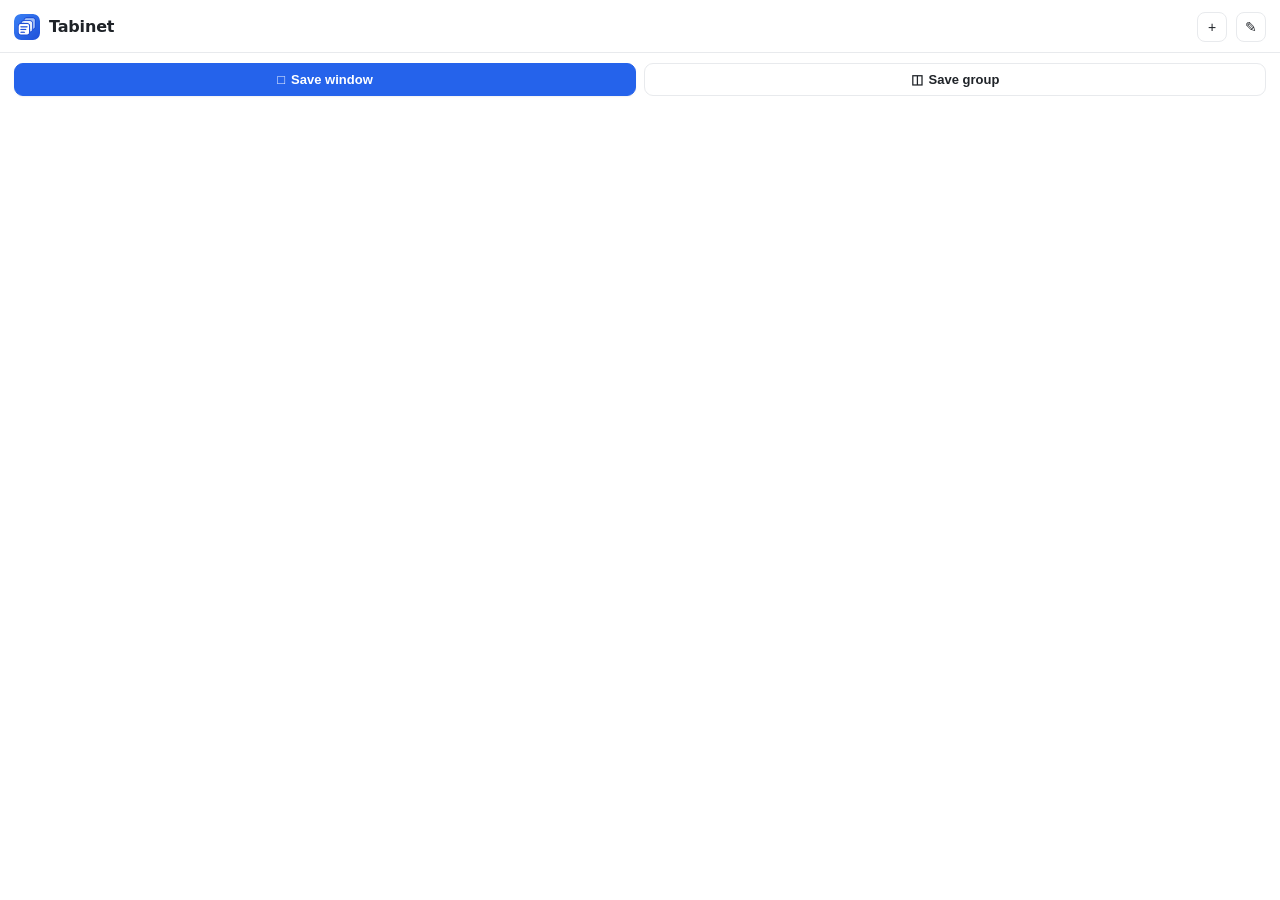
==== Tabinet/src/sidepanel/sidepanel.html @ 98b52e18 "Feat: Tabinet 사이드바" ====
<!DOCTYPE html>
<html lang="en">
  <head>
    <meta charset="UTF-8" />
    <meta name="viewport" content="width=device-width, initial-scale=1.0" />
    <title>Tabinet</title>
    <link rel="stylesheet" href="sidepanel.css" />
  </head>
  <body>
    <header class="header">
      <img class="brand-icon" src="../../icons/icon48.png" alt="" />
      <h1 class="logo">Tabinet</h1>
      <button id="new-group-btn" class="icon-ghost" type="button" title="New empty group">
        &#43;
      </button>
      <button id="editor-btn" class="icon-ghost" type="button" title="Open full editor">
        &#9998;
      </button>
    </header>

    <div class="actions">
      <button id="save-window-btn" class="btn btn--primary" type="button">
        <span class="ic">&#9633;</span> Save window
      </button>
      <button
        id="save-group-btn"
        class="btn"
        type="button"
        title="Save the tab group the active tab belongs to"
      >
        <span class="ic">&#9707;</span> Save group
      </button>
    </div>

    <p id="toast" class="toast" role="status" hidden></p>

    <main class="scroll">
      <ul id="group-list" class="group-list">
        <!-- rendered by sidepanel.js -->
      </ul>
      <div id="empty" class="empty" hidden>
        <div class="empty-icon">&#128194;</div>
        <p class="empty-title">No saved groups yet</p>
        <p class="empty-sub">
          Save the current window or tab group to get started.
        </p>
      </div>
    </main>

    <script type="module" src="sidepanel.js"></script>
  </body>
</html>
---- Tabinet/src/sidepanel/sidepanel.css ----
:root {
  --bg: #ffffff;
  --fg: #1f2328;
  --muted: #6b7280;
  --border: #e8eaed;
  --accent: #2563eb;
  --accent-strong: #1d4ed8;
  --accent-fg: #ffffff;
  --accent-soft: #eff4ff;
  --hover: #f4f6f8;
  --card: #ffffff;
  --shadow: 0 1px 2px rgba(16, 24, 40, 0.06);
  --shadow-md: 0 6px 20px rgba(16, 24, 40, 0.14);
  --danger: #ef4444;
}

@media (prefers-color-scheme: dark) {
  :root {
    --bg: #1b1e24;
    --fg: #e8eaed;
    --muted: #9aa1ac;
    --border: #2c313a;
    --accent: #3b82f6;
    --accent-strong: #2563eb;
    --accent-fg: #ffffff;
    --accent-soft: #22314f;
    --hover: #242932;
    --card: #21262e;
    --shadow: 0 1px 2px rgba(0, 0, 0, 0.35);
    --shadow-md: 0 8px 24px rgba(0, 0, 0, 0.55);
    --danger: #f87171;
  }
}

* {
  box-sizing: border-box;
}

html,
body {
  height: 100%;
}

body {
  margin: 0;
  display: flex;
  flex-direction: column;
  font-family: system-ui, -apple-system, "Segoe UI", sans-serif;
  font-size: 14px;
  line-height: 1.4;
  background: var(--bg);
  color: var(--fg);
}

/* ---------- header ---------- */
.header {
  display: flex;
  align-items: center;
  gap: 9px;
  padding: 12px 14px 10px;
  border-bottom: 1px solid var(--border);
}

.brand-icon {
  width: 26px;
  height: 26px;
  border-radius: 7px;
}

.logo {
  flex: 1;
  margin: 0;
  font-size: 16px;
  font-weight: 700;
  letter-spacing: -0.01em;
}

.icon-ghost {
  border: 1px solid var(--border);
  background: var(--card);
  color: var(--fg);
  border-radius: 8px;
  width: 30px;
  height: 30px;
  font-size: 14px;
  cursor: pointer;
}

.icon-ghost:hover {
  background: var(--hover);
}

/* ---------- quick actions ---------- */
.actions {
  display: flex;
  gap: 8px;
  padding: 10px 14px;
}

.btn {
  flex: 1;
  display: inline-flex;
  align-items: center;
  justify-content: center;
  gap: 6px;
  padding: 8px 10px;
  border: 1px solid var(--border);
  border-radius: 9px;
  background: var(--card);
  color: var(--fg);
  font-size: 13px;
  font-weight: 600;
  cursor: pointer;
  transition: background 0.12s, border-color 0.12s, transform 0.05s;
}

.btn:hover {
  background: var(--hover);
}

.btn:active {
  transform: translateY(1px);
}

.btn--primary {
  background: var(--accent);
  border-color: var(--accent);
  color: var(--accent-fg);
  box-shadow: var(--shadow);
}

.btn--primary:hover {
  background: var(--accent-strong);
  border-color: var(--accent-strong);
}

.btn:disabled {
  opacity: 0.55;
  cursor: default;
  transform: none;
}

.ic {
  font-size: 13px;
  line-height: 1;
}

/* ---------- toast ---------- */
.toast {
  position: fixed;
  left: 14px;
  right: 14px;
  bottom: 14px;
  z-index: 20;
  margin: 0;
  padding: 9px 14px;
  border-radius: 9px;
  font-size: 12.5px;
  font-weight: 500;
  text-align: center;
  background: var(--accent);
  color: var(--accent-fg);
  box-shadow: var(--shadow-md);
}

/* ---------- scroll area + list ---------- */
.scroll {
  flex: 1;
  min-height: 0;
  overflow-y: auto;
  padding: 4px 8px 16px;
}

.group-list {
  list-style: none;
  margin: 0;
  padding: 0;
}

.group {
  border: 1px solid var(--border);
  border-radius: 11px;
  margin: 6px 0;
  overflow: hidden;
  background: var(--card);
}

.group.open {
  box-shadow: var(--shadow);
}

/* group header */
.g-head {
  display: flex;
  align-items: center;
  gap: 9px;
  width: 100%;
  padding: 10px 10px;
  border: none;
  background: transparent;
  color: inherit;
  font: inherit;
  cursor: pointer;
  text-align: left;
}

.g-head:hover {
  background: var(--hover);
}

.caret {
  color: var(--muted);
  font-size: 11px;
  width: 12px;
  flex-shrink: 0;
  transition: transform 0.15s;
}

.group.open .caret {
  transform: rotate(90deg);
}

.g-dot {
  width: 11px;
  height: 11px;
  border-radius: 50%;
  flex-shrink: 0;
}

.g-name {
  flex: 1;
  min-width: 0;
  font-weight: 600;
  white-space: nowrap;
  overflow: hidden;
  text-overflow: ellipsis;
}

.g-count {
  color: var(--muted);
  font-size: 11.5px;
  padding: 1px 7px;
  background: color-mix(in srgb, var(--muted) 14%, transparent);
  border-radius: 999px;
}

.g-restore {
  border: 1px solid var(--border);
  background: var(--card);
  color: var(--fg);
  border-radius: 7px;
  padding: 3px 9px;
  font-size: 11.5px;
  font-weight: 600;
  cursor: pointer;
  flex-shrink: 0;
}

.g-restore:hover {
  background: var(--accent);
  border-color: var(--accent);
  color: var(--accent-fg);
}

.g-restore:disabled {
  opacity: 0.5;
  cursor: default;
}

/* tabs inside a group */
.g-body {
  padding: 4px 8px 8px;
  border-top: 1px solid var(--border);
}

.g-head.drop-into {
  background: var(--accent-soft);
  box-shadow: inset 0 0 0 2px color-mix(in srgb, var(--accent) 45%, transparent);
}

.tab-list {
  list-style: none;
  margin: 0;
  padding: 0;
}

.tab-row {
  display: flex;
  align-items: center;
  gap: 4px;
  padding: 3px 4px;
  border-radius: 8px;
}

.tab-row:hover {
  background: var(--hover);
}

.tab-row.dragging {
  opacity: 0.5;
}

.tab-row.drop-before {
  box-shadow: inset 0 2px 0 0 var(--accent);
}

.tab-row.drop-after {
  box-shadow: inset 0 -2px 0 0 var(--accent);
}

.tab-drag {
  cursor: grab;
  color: var(--muted);
  user-select: none;
  padding: 0 2px;
  opacity: 0;
  transition: opacity 0.12s;
}

.tab-row:hover .tab-drag {
  opacity: 1;
}

.tab-drag:active {
  cursor: grabbing;
}

.tab-main {
  flex: 1;
  min-width: 0;
  display: flex;
  align-items: center;
  gap: 8px;
  border: none;
  background: transparent;
  color: inherit;
  font: inherit;
  text-align: left;
  cursor: pointer;
  padding: 5px 2px;
  border-radius: 6px;
}

.tab-main:hover .tab-title {
  color: var(--accent);
}

.tab-fav {
  width: 7px;
  height: 7px;
  border-radius: 50%;
  background: var(--muted);
  flex-shrink: 0;
  margin: 0 2px;
}

.tab-meta {
  flex: 1;
  min-width: 0;
}

.tab-title {
  white-space: nowrap;
  overflow: hidden;
  text-overflow: ellipsis;
}

.tab-host {
  color: var(--muted);
  font-size: 11.5px;
  white-space: nowrap;
  overflow: hidden;
  text-overflow: ellipsis;
}

.tab-del {
  border: none;
  background: transparent;
  color: var(--muted);
  font-size: 15px;
  line-height: 1;
  cursor: pointer;
  padding: 3px 6px;
  border-radius: 6px;
  opacity: 0;
  transition: opacity 0.12s, color 0.12s, background 0.12s;
}

.tab-row:hover .tab-del {
  opacity: 1;
}

.tab-del:hover {
  color: var(--danger);
  background: color-mix(in srgb, var(--danger) 12%, transparent);
}

.add-tab-btn {
  display: block;
  width: 100%;
  margin-top: 4px;
  padding: 7px 8px;
  border: 1px dashed var(--border);
  border-radius: 8px;
  background: transparent;
  color: var(--muted);
  font: inherit;
  font-size: 12.5px;
  font-weight: 600;
  cursor: pointer;
  transition: color 0.12s, border-color 0.12s, background 0.12s;
}

.add-tab-btn:hover {
  color: var(--accent);
  border-color: var(--accent);
  background: var(--accent-soft);
}

.g-body-empty {
  padding: 8px 10px;
  color: var(--muted);
  font-size: 12.5px;
}

/* ---------- empty state ---------- */
.empty {
  padding: 40px 24px;
  text-align: center;
}

.empty-icon {
  font-size: 30px;
  opacity: 0.85;
}

.empty-title {
  margin: 8px 0 2px;
  font-weight: 600;
}

.empty-sub {
  margin: 0;
  color: var(--muted);
  font-size: 12.5px;
}
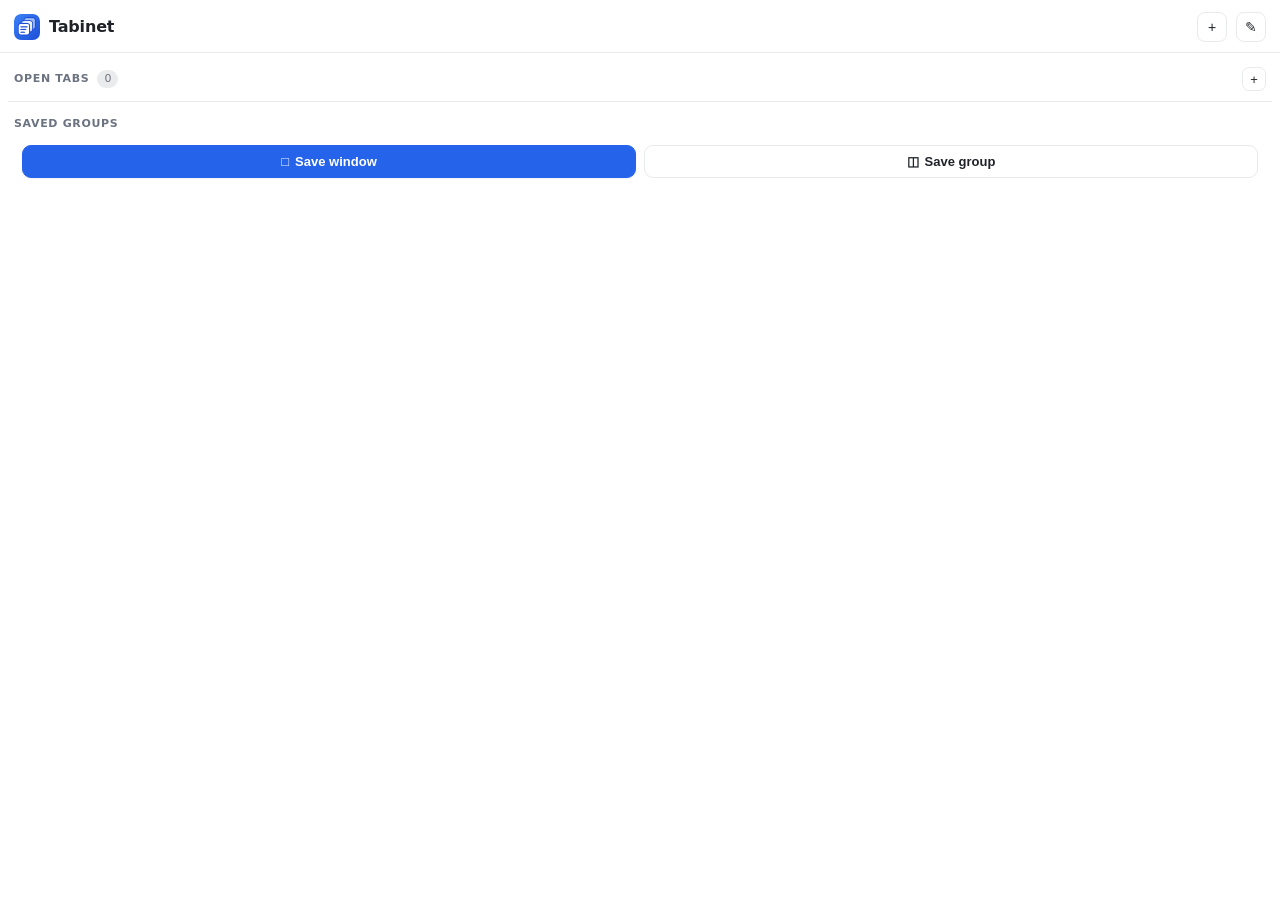
==== commit e1d785e1: "Feat: 사이드바에 라이브 열린 탭 목록 + 그룹 워크스페이스 전환 - 사이드패널 상단에 현재 창의 열린 탭을 실시간 표시(OPEN TABS)   - 클릭=탭 전환, 우클릭=새 " ====
--- a/Tabinet/src/sidepanel/sidepanel.html
+++ b/Tabinet/src/sidepanel/sidepanel.html
@@ -18,34 +18,62 @@
       </button>
     </header>
 
-    <div class="actions">
-      <button id="save-window-btn" class="btn btn--primary" type="button">
-        <span class="ic">&#9633;</span> Save window
-      </button>
-      <button
-        id="save-group-btn"
-        class="btn"
-        type="button"
-        title="Save the tab group the active tab belongs to"
-      >
-        <span class="ic">&#9707;</span> Save group
-      </button>
-    </div>
-
     <p id="toast" class="toast" role="status" hidden></p>
 
     <main class="scroll">
-      <ul id="group-list" class="group-list">
-        <!-- rendered by sidepanel.js -->
-      </ul>
-      <div id="empty" class="empty" hidden>
-        <div class="empty-icon">&#128194;</div>
-        <p class="empty-title">No saved groups yet</p>
-        <p class="empty-sub">
-          Save the current window or tab group to get started.
-        </p>
-      </div>
+      <!-- Live tabs of the current window (Safari-style sidebar) -->
+      <section class="section" id="open-section">
+        <div class="section-head">
+          <span class="section-label">Open tabs</span>
+          <span id="open-count" class="section-count">0</span>
+          <button id="new-tab-btn" class="icon-ghost icon-ghost--sm" type="button" title="New tab">
+            &#43;
+          </button>
+        </div>
+        <ul id="open-list" class="open-list">
+          <!-- rendered by sidepanel.js -->
+        </ul>
+      </section>
+
+      <!-- Saved tab groups -->
+      <section class="section" id="saved-section">
+        <div class="section-head">
+          <span class="section-label">Saved groups</span>
+        </div>
+
+        <div class="actions">
+          <button id="save-window-btn" class="btn btn--primary" type="button">
+            <span class="ic">&#9633;</span> Save window
+          </button>
+          <button
+            id="save-group-btn"
+            class="btn"
+            type="button"
+            title="Save the tab group the active tab belongs to"
+          >
+            <span class="ic">&#9707;</span> Save group
+          </button>
+        </div>
+
+        <ul id="group-list" class="group-list">
+          <!-- rendered by sidepanel.js -->
+        </ul>
+        <div id="empty" class="empty" hidden>
+          <div class="empty-icon">&#128194;</div>
+          <p class="empty-title">No saved groups yet</p>
+          <p class="empty-sub">
+            Save the current window or tab group to get started.
+          </p>
+        </div>
+      </section>
     </main>
+
+    <!-- Right-click menu for the open-tabs list -->
+    <div id="ctx-menu" class="ctx-menu" hidden>
+      <button class="ctx-item" type="button" data-act="new">New tab</button>
+      <button class="ctx-item" type="button" data-act="duplicate">Duplicate tab</button>
+      <button class="ctx-item ctx-item--danger" type="button" data-act="close">Close tab</button>
+    </div>
 
     <script type="module" src="sidepanel.js"></script>
   </body>
--- a/Tabinet/src/sidepanel/sidepanel.css
+++ b/Tabinet/src/sidepanel/sidepanel.css
@@ -171,6 +171,189 @@
   padding: 4px 8px 16px;
 }
 
+/* ---------- sections ---------- */
+.section + .section {
+  margin-top: 6px;
+  padding-top: 4px;
+  border-top: 1px solid var(--border);
+}
+
+.section-head {
+  display: flex;
+  align-items: center;
+  gap: 8px;
+  padding: 10px 6px 4px;
+}
+
+.section-label {
+  font-size: 11px;
+  font-weight: 700;
+  letter-spacing: 0.06em;
+  text-transform: uppercase;
+  color: var(--muted);
+}
+
+.section-count {
+  color: var(--muted);
+  font-size: 11px;
+  padding: 1px 7px;
+  background: color-mix(in srgb, var(--muted) 14%, transparent);
+  border-radius: 999px;
+}
+
+.section-head .icon-ghost--sm {
+  margin-left: auto;
+}
+
+.icon-ghost--sm {
+  width: 24px;
+  height: 24px;
+  font-size: 13px;
+  border-radius: 7px;
+}
+
+/* ---------- live open tabs ---------- */
+.open-list {
+  list-style: none;
+  margin: 0;
+  padding: 0;
+}
+
+.otab-empty {
+  padding: 10px 10px;
+  color: var(--muted);
+  font-size: 12.5px;
+}
+
+.otab {
+  display: flex;
+  align-items: center;
+  gap: 9px;
+  padding: 6px 8px;
+  border-radius: 9px;
+  cursor: pointer;
+  border: 1px solid transparent;
+}
+
+.otab:hover {
+  background: var(--hover);
+}
+
+.otab.active {
+  background: var(--accent-soft);
+  border-color: color-mix(in srgb, var(--accent) 35%, transparent);
+}
+
+.otab.active .otab-title {
+  color: var(--accent);
+  font-weight: 600;
+}
+
+.otab.dragging {
+  opacity: 0.5;
+}
+
+.otab.drop-before {
+  box-shadow: inset 0 2px 0 0 var(--accent);
+}
+
+.otab.drop-after {
+  box-shadow: inset 0 -2px 0 0 var(--accent);
+}
+
+.otab-fav {
+  width: 16px;
+  height: 16px;
+  flex-shrink: 0;
+  border-radius: 4px;
+  background-position: center;
+  background-repeat: no-repeat;
+  background-size: 16px 16px;
+  /* Globe fallback shown when no favicon (or it fails to load). */
+  background-image: url("data:image/svg+xml;utf8,<svg xmlns='http://www.w3.org/2000/svg' viewBox='0 0 24 24' fill='none' stroke='%239aa1ac' stroke-width='2' stroke-linecap='round' stroke-linejoin='round'><circle cx='12' cy='12' r='9'/><path d='M3 12h18M12 3a15 15 0 0 1 0 18M12 3a15 15 0 0 0 0 18'/></svg>");
+}
+
+.otab-meta {
+  flex: 1;
+  min-width: 0;
+  display: flex;
+  flex-direction: column;
+  line-height: 1.25;
+}
+
+.otab-title {
+  white-space: nowrap;
+  overflow: hidden;
+  text-overflow: ellipsis;
+}
+
+.otab-host {
+  color: var(--muted);
+  font-size: 11px;
+  white-space: nowrap;
+  overflow: hidden;
+  text-overflow: ellipsis;
+}
+
+.otab-close {
+  border: none;
+  background: transparent;
+  color: var(--muted);
+  font-size: 15px;
+  line-height: 1;
+  cursor: pointer;
+  padding: 2px 6px;
+  border-radius: 6px;
+  flex-shrink: 0;
+  opacity: 0;
+  transition: opacity 0.12s, color 0.12s, background 0.12s;
+}
+
+.otab:hover .otab-close,
+.otab.active .otab-close {
+  opacity: 1;
+}
+
+.otab-close:hover {
+  color: var(--danger);
+  background: color-mix(in srgb, var(--danger) 12%, transparent);
+}
+
+/* ---------- right-click menu ---------- */
+.ctx-menu {
+  position: fixed;
+  z-index: 50;
+  min-width: 148px;
+  padding: 5px;
+  background: var(--card);
+  border: 1px solid var(--border);
+  border-radius: 10px;
+  box-shadow: var(--shadow-md);
+}
+
+.ctx-item {
+  display: block;
+  width: 100%;
+  text-align: left;
+  padding: 7px 10px;
+  border: none;
+  border-radius: 7px;
+  background: transparent;
+  color: var(--fg);
+  font: inherit;
+  font-size: 13px;
+  cursor: pointer;
+}
+
+.ctx-item:hover {
+  background: var(--hover);
+}
+
+.ctx-item--danger:hover {
+  color: var(--danger);
+  background: color-mix(in srgb, var(--danger) 12%, transparent);
+}
+
 .group-list {
   list-style: none;
   margin: 0;
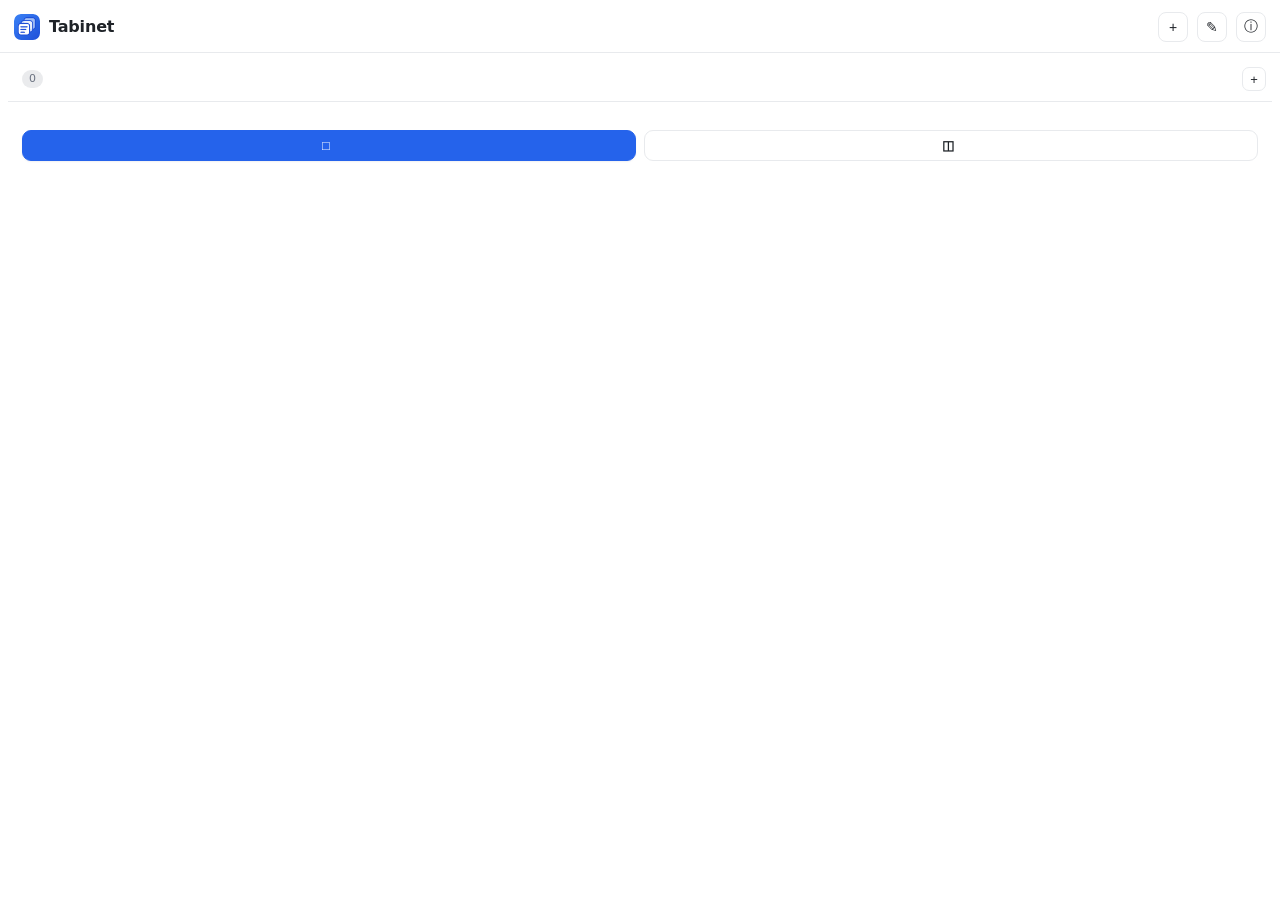
==== commit 0759a9af: "Feat: Tabinet v1.2.0 — 그룹 누적 제거 + 버전·패치내역 페이지 + 다국어(영·한·일) - 그룹이 계속 늘어나던 문제 제거   → 추적 안 된 창에서 전환할 때마" ====
--- a/Tabinet/src/sidepanel/sidepanel.html
+++ b/Tabinet/src/sidepanel/sidepanel.html
@@ -10,26 +10,47 @@
     <header class="header">
       <img class="brand-icon" src="../../icons/icon48.png" alt="" />
       <h1 class="logo">Tabinet</h1>
-      <button id="new-group-btn" class="icon-ghost" type="button" title="New empty group">
+      <button id="new-group-btn" class="icon-ghost" type="button" data-i18n-title="spNewGroupTitle">
         &#43;
       </button>
-      <button id="editor-btn" class="icon-ghost" type="button" title="Open full editor">
+      <button id="editor-btn" class="icon-ghost" type="button" data-i18n-title="spOpenEditorTitle">
         &#9998;
+      </button>
+      <button id="about-btn" class="icon-ghost" type="button" data-i18n-title="aboutOpenTitle">
+        &#9432;
       </button>
     </header>
 
     <p id="toast" class="toast" role="status" hidden></p>
 
+    <!-- One-time hint: the side panel's left/right position is a Chrome setting,
+         not something the extension can control via the sidePanel API. -->
+    <div id="dock-hint" class="dock-hint" hidden>
+      <span class="dock-hint-ic">&#128161;</span>
+      <span class="dock-hint-text" data-i18n-html="spDockHint"></span>
+      <button
+        id="dock-hint-close"
+        class="dock-hint-close"
+        type="button"
+        data-i18n-title="dismiss"
+        data-i18n-aria-label="spDismissHint"
+      >
+        &times;
+      </button>
+    </div>
+
     <main class="scroll">
       <!-- Live tabs of the current window (Safari-style sidebar) -->
       <section class="section" id="open-section">
         <div class="section-head">
-          <span class="section-label">Open tabs</span>
+          <span class="section-label" data-i18n="spOpenTabs"></span>
           <span id="open-count" class="section-count">0</span>
-          <button id="new-tab-btn" class="icon-ghost icon-ghost--sm" type="button" title="New tab">
+          <button id="new-tab-btn" class="icon-ghost icon-ghost--sm" type="button" data-i18n-title="newTab">
             &#43;
           </button>
         </div>
+        <!-- Shows which saved group these open tabs currently belong to. -->
+        <div id="active-badge" class="active-badge" hidden></div>
         <ul id="open-list" class="open-list">
           <!-- rendered by sidepanel.js -->
         </ul>
@@ -38,20 +59,20 @@
       <!-- Saved tab groups -->
       <section class="section" id="saved-section">
         <div class="section-head">
-          <span class="section-label">Saved groups</span>
+          <span class="section-label" data-i18n="spSavedGroups"></span>
         </div>
 
         <div class="actions">
           <button id="save-window-btn" class="btn btn--primary" type="button">
-            <span class="ic">&#9633;</span> Save window
+            <span class="ic">&#9633;</span> <span data-i18n="spSaveWindow"></span>
           </button>
           <button
             id="save-group-btn"
             class="btn"
             type="button"
-            title="Save the tab group the active tab belongs to"
+            data-i18n-title="spSaveGroupTitle"
           >
-            <span class="ic">&#9707;</span> Save group
+            <span class="ic">&#9707;</span> <span data-i18n="spSaveGroup"></span>
           </button>
         </div>
 
@@ -60,19 +81,17 @@
         </ul>
         <div id="empty" class="empty" hidden>
           <div class="empty-icon">&#128194;</div>
-          <p class="empty-title">No saved groups yet</p>
-          <p class="empty-sub">
-            Save the current window or tab group to get started.
-          </p>
+          <p class="empty-title" data-i18n="spEmptyTitle"></p>
+          <p class="empty-sub" data-i18n="spEmptySub"></p>
         </div>
       </section>
     </main>
 
     <!-- Right-click menu for the open-tabs list -->
     <div id="ctx-menu" class="ctx-menu" hidden>
-      <button class="ctx-item" type="button" data-act="new">New tab</button>
-      <button class="ctx-item" type="button" data-act="duplicate">Duplicate tab</button>
-      <button class="ctx-item ctx-item--danger" type="button" data-act="close">Close tab</button>
+      <button class="ctx-item" type="button" data-act="new" data-i18n="newTab"></button>
+      <button class="ctx-item" type="button" data-act="duplicate" data-i18n="spDuplicateTab"></button>
+      <button class="ctx-item ctx-item--danger" type="button" data-act="close" data-i18n="closeTab"></button>
     </div>
 
     <script type="module" src="sidepanel.js"></script>
--- a/Tabinet/src/sidepanel/sidepanel.css
+++ b/Tabinet/src/sidepanel/sidepanel.css
@@ -145,6 +145,60 @@
   line-height: 1;
 }
 
+/* ---------- dock hint (how to move the panel to the left) ---------- */
+.dock-hint {
+  display: flex;
+  align-items: flex-start;
+  gap: 8px;
+  margin: 8px 14px 0;
+  padding: 9px 10px;
+  border: 1px solid color-mix(in srgb, var(--accent) 30%, var(--border));
+  border-radius: 10px;
+  background: var(--accent-soft);
+  color: var(--fg);
+  font-size: 12px;
+  line-height: 1.35;
+}
+
+/* Without this, `display: flex` above overrides the [hidden] attribute's
+   display:none, so the banner would stay visible even when JS hides it. */
+.dock-hint[hidden] {
+  display: none;
+}
+
+.dock-hint-ic {
+  flex-shrink: 0;
+  line-height: 1.35;
+}
+
+.dock-hint-text {
+  flex: 1;
+  min-width: 0;
+  color: var(--muted);
+}
+
+.dock-hint-text b {
+  color: var(--fg);
+  font-weight: 600;
+}
+
+.dock-hint-close {
+  flex-shrink: 0;
+  border: none;
+  background: transparent;
+  color: var(--muted);
+  font-size: 15px;
+  line-height: 1;
+  cursor: pointer;
+  padding: 0 2px;
+  border-radius: 6px;
+}
+
+.dock-hint-close:hover {
+  color: var(--fg);
+  background: color-mix(in srgb, var(--fg) 10%, transparent);
+}
+
 /* ---------- toast ---------- */
 .toast {
   position: fixed;
@@ -212,6 +266,49 @@
   border-radius: 7px;
 }
 
+/* ---------- active-workspace badge ---------- */
+.active-badge {
+  display: flex;
+  align-items: center;
+  gap: 7px;
+  margin: 0 6px 4px;
+  padding: 5px 9px;
+  border: 1px solid color-mix(in srgb, var(--accent) 30%, var(--border));
+  border-radius: 8px;
+  background: var(--accent-soft);
+  font-size: 12px;
+  color: var(--fg);
+  min-width: 0;
+}
+
+.active-badge[hidden] {
+  display: none;
+}
+
+.active-badge::before {
+  content: attr(data-label); /* set from the catalog by sidepanel.js */
+  flex-shrink: 0;
+  font-size: 10px;
+  font-weight: 700;
+  letter-spacing: 0.05em;
+  text-transform: uppercase;
+  color: var(--muted);
+}
+
+.active-badge-dot {
+  width: 9px;
+  height: 9px;
+  border-radius: 50%;
+  flex-shrink: 0;
+}
+
+.active-badge-name {
+  font-weight: 600;
+  white-space: nowrap;
+  overflow: hidden;
+  text-overflow: ellipsis;
+}
+
 /* ---------- live open tabs ---------- */
 .open-list {
   list-style: none;
@@ -372,6 +469,16 @@
   box-shadow: var(--shadow);
 }
 
+/* The group currently loaded in this window (active workspace). */
+.group.active {
+  border-color: color-mix(in srgb, var(--accent) 50%, var(--border));
+  box-shadow: inset 3px 0 0 0 var(--accent), var(--shadow);
+}
+
+.group.active .g-name {
+  color: var(--accent);
+}
+
 /* group header */
 .g-head {
   display: flex;
@@ -408,6 +515,13 @@
   height: 11px;
   border-radius: 50%;
   flex-shrink: 0;
+  cursor: pointer;
+  box-shadow: 0 0 0 0 transparent;
+  transition: box-shadow 0.12s;
+}
+
+.g-dot:hover {
+  box-shadow: 0 0 0 3px color-mix(in srgb, var(--fg) 14%, transparent);
 }
 
 .g-name {
@@ -419,6 +533,71 @@
   text-overflow: ellipsis;
 }
 
+/* Inline rename field replacing the name label. */
+.g-name-input {
+  width: 100%;
+  box-sizing: border-box;
+  font: inherit;
+  font-weight: 600;
+  padding: 2px 6px;
+  border: 1px solid var(--accent);
+  border-radius: 6px;
+  background: var(--bg);
+  color: var(--fg);
+  outline: none;
+}
+
+.g-rename {
+  flex-shrink: 0;
+  color: var(--muted);
+  font-size: 12px;
+  cursor: pointer;
+  padding: 2px 4px;
+  border-radius: 6px;
+  opacity: 0;
+  transition: opacity 0.12s, color 0.12s, background 0.12s;
+}
+
+.g-head:hover .g-rename {
+  opacity: 1;
+}
+
+.g-rename:hover {
+  color: var(--accent);
+  background: var(--accent-soft);
+}
+
+/* Inline color palette anchored under a group's color dot. */
+.color-picker {
+  position: fixed;
+  z-index: 60;
+  display: grid;
+  grid-template-columns: repeat(5, 18px);
+  gap: 6px;
+  padding: 8px;
+  background: var(--card);
+  border: 1px solid var(--border);
+  border-radius: 10px;
+  box-shadow: var(--shadow-md);
+}
+
+.color-picker .swatch {
+  width: 18px;
+  height: 18px;
+  border-radius: 50%;
+  border: 2px solid transparent;
+  padding: 0;
+  cursor: pointer;
+}
+
+.color-picker .swatch:hover {
+  box-shadow: 0 0 0 3px color-mix(in srgb, var(--fg) 14%, transparent);
+}
+
+.color-picker .swatch.current {
+  border-color: var(--fg);
+}
+
 .g-count {
   color: var(--muted);
   font-size: 11.5px;
@@ -448,6 +627,28 @@
 .g-restore:disabled {
   opacity: 0.5;
   cursor: default;
+}
+
+.g-del {
+  flex-shrink: 0;
+  border: 1px solid var(--border);
+  background: var(--card);
+  color: var(--muted);
+  border-radius: 7px;
+  width: 24px;
+  height: 24px;
+  display: inline-flex;
+  align-items: center;
+  justify-content: center;
+  font-size: 15px;
+  line-height: 1;
+  cursor: pointer;
+}
+
+.g-del:hover {
+  color: var(--accent-fg);
+  background: var(--danger);
+  border-color: var(--danger);
 }
 
 /* tabs inside a group */
